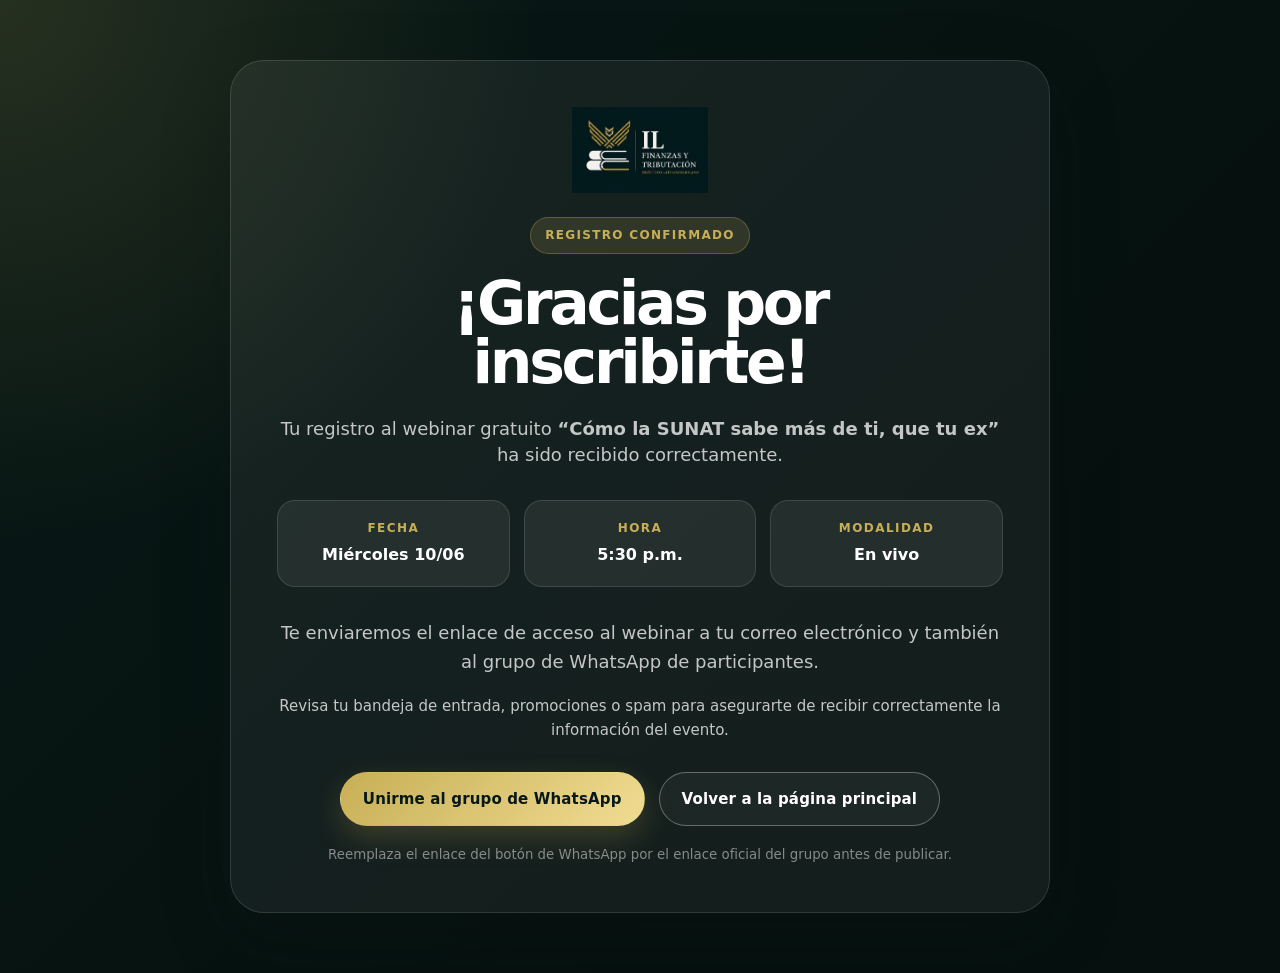
==== gracias.html @ cbd91c03 "Add files via upload" ====
<!doctype html>
<html lang="es-PE">
<head>
  <meta charset="utf-8" />
  <meta name="viewport" content="width=device-width, initial-scale=1" />
  <title>Registro confirmado | Webinar ILFT</title>
  <meta name="description" content="Gracias por registrarte al webinar gratuito del Instituto Latinoamericano de Finanzas y Tributación." />
  <meta name="theme-color" content="#071816" />
  <link rel="preload" as="image" href="assets/logo-ilft.jpeg" />
  <link rel="stylesheet" href="styles.css" />
</head>
<body class="thanks-body">
  <main class="thanks-page section-dark">
    <div class="container thanks-card">
      <img src="assets/logo-ilft.jpeg" alt="Instituto Latinoamericano de Finanzas y Tributación" class="thanks-logo" />
      <span class="success-badge">Registro confirmado</span>
      <h1>¡Gracias por inscribirte!</h1>
      <p class="lead">Tu registro al webinar gratuito <strong>“Cómo la SUNAT sabe más de ti, que tu ex”</strong> ha sido recibido correctamente.</p>
      <div class="thanks-details">
        <div><span>Fecha</span><strong>Miércoles 10/06</strong></div>
        <div><span>Hora</span><strong>5:30 p.m.</strong></div>
        <div><span>Modalidad</span><strong>En vivo</strong></div>
      </div>
      <p>Te enviaremos el enlace de acceso al webinar a tu correo electrónico y también al grupo de WhatsApp de participantes.</p>
      <p class="note">Revisa tu bandeja de entrada, promociones o spam para asegurarte de recibir correctamente la información del evento.</p>
      <div class="thanks-actions">
        <a class="btn btn-primary" href="https://wa.me/" target="_blank" rel="noopener">Unirme al grupo de WhatsApp</a>
        <a class="btn btn-outline" href="index.html">Volver a la página principal</a>
      </div>
      <small>Reemplaza el enlace del botón de WhatsApp por el enlace oficial del grupo antes de publicar.</small>
    </div>
  </main>
</body>
</html>
---- styles.css ----
:root{
  --navy:#071816;
  --navy-2:#0b2220;
  --green:#9f8e37;
  --gold:#c8af56;
  --white:#ffffff;
  --ivory:#f7f5ee;
  --muted:#c9d0cc;
  --text:#18211f;
  --soft:#e7e1d0;
  --border:rgba(200,175,86,.32);
  --shadow:0 24px 70px rgba(7,24,22,.22);
  --radius:24px;
}
*{box-sizing:border-box}
html{scroll-behavior:smooth}
body{margin:0;font-family:Inter, ui-sans-serif, system-ui, -apple-system, BlinkMacSystemFont, "Segoe UI", sans-serif;color:var(--text);background:var(--ivory);line-height:1.6}
a{color:inherit;text-decoration:none}
img{max-width:100%;display:block}
.container{width:min(1160px,calc(100% - 40px));margin-inline:auto}
.site-header {
  position: sticky;
  top: 0;
  z-index: 50;
  /* Un poco más traslúcido para potenciar el efecto blur de fondo */
  background: rgba(7, 24, 22, 0.85); 
  backdrop-filter: blur(20px);
  -webkit-backdrop-filter: blur(20px);
  /* Línea inferior sutil con el tono dorado de la marca con opacidad baja */
  border-bottom: 1px solid rgba(200, 175, 86, 0.15); 
  /* Sombra suave y profunda para dar un efecto flotante elegante */
  box-shadow: 0 4px 30px rgba(0, 0, 0, 0.25);
  transition: all 0.3s ease;
}
.header-inner {
  display: flex;
  align-items: center;
  justify-content: space-between;
  padding: 16px 0; /* Mayor altura vertical para que el logo "respire" */
  gap: 24px;
}

.brand img {
  height: 52px; /* Reducido ligeramente para mayor sutileza y sofisticación */
  width: auto;
  border-radius: 6px; /* Bordes ligeramente más redondeados para suavizar esquinas */
  transition: transform 0.3s ease;
}

.brand:hover img {
  transform: scale(1.02); /* Micro-interacción al pasar el mouse sobre el logotipo */
}

.nav {
  display: flex;
  align-items: center;
  gap: 36px; 
  color: rgba(255, 255, 255, 0.75);
  font-size: 18px; /* 👈 Súbelo aquí (estaba en 14px) */
  font-weight: 500; 
  letter-spacing: 0.04em; 
}

/* --- Efecto de línea dorada expansiva para los enlaces de menú --- */
.nav a:not(.nav-cta) {
  position: relative;
  padding: 6px 0;
  transition: color 0.3s ease;
}

.nav a:not(.nav-cta)::after {
  content: "";
  position: absolute;
  bottom: 0;
  left: 0;
  width: 0;
  height: 2px;
  background-color: var(--gold);
  transition: width 0.3s cubic-bezier(0.25, 0.46, 0.45, 0.94);
}

.nav a:not(.nav-cta):hover {
  color: var(--white);
}

.nav a:not(.nav-cta):hover::after {
  width: 100%; /* La línea se desliza suavemente de izquierda a derecha */
}

/* --- Rediseño del Botón "Registrarme" (CTA) --- */
.nav-cta {
  padding: 10px 24px !important; /* Más alargado horizontalmente (proporción áurea) */
  border: 1px solid var(--gold) !important;
  border-radius: 999px;
  color: var(--gold) !important;
  font-weight: 700;
  background: transparent;
  transition: all 0.4s cubic-bezier(0.16, 1, 0.3, 1) !important;
}

.nav-cta:hover {
  /* Transición fluida a fondo dorado con degradado */
  background: linear-gradient(135deg, var(--gold), #f0dc92) !important;
  color: var(--navy) !important; /* El texto pasa al color oscuro para excelente contraste */
  box-shadow: 0 4px 20px rgba(200, 175, 86, 0.35); /* Resplandor dorado sutil */
  transform: translateY(-2px); /* Pequeño levante que invita al clic */
}
.section{padding:96px 0}
.section-dark{background:radial-gradient(circle at top left, rgba(200,175,86,.16), transparent 34%), linear-gradient(135deg,var(--navy),#06110f 70%);color:var(--white)}
.hero{padding:96px 0 84px;min-height:calc(100vh - 86px);display:flex;align-items:center}
.hero-grid{display:grid;grid-template-columns:minmax(0,1.08fr) minmax(360px,.72fr);gap:54px;align-items:center}
.eyebrow,.section-kicker{display:inline-flex;align-items:center;gap:10px;text-transform:uppercase;letter-spacing:.13em;font-size:14x;font-weight:800;color:var(--gold);margin-bottom:18px}
h1,h2,h3,p{margin-top:0}
h1{font-size:clamp(42px,6vw,76px);line-height:.98;letter-spacing:-.055em;margin-bottom:24px;max-width:790px}
h2{font-size:clamp(30px,4vw,48px);line-height:1.08;letter-spacing:-.035em;margin-bottom:18px}
h3{font-size:20px;line-height:1.2;margin-bottom:12px}
.lead{font-size:clamp(19px,2.1vw,24px);line-height:1.45;color:rgba(255,255,255,.88);font-weight:500}
.hero-copy p:not(.lead){font-size:18px;color:rgba(255,255,255,.74);max-width:710px}
.hero-actions,.thanks-actions{display:flex;flex-wrap:wrap;gap:14px;margin-top:30px}
.btn{display:inline-flex;justify-content:center;align-items:center;min-height:52px;padding:14px 22px;border-radius:999px;font-weight:800;letter-spacing:.01em;transition:.2s ease;border:1px solid transparent;cursor:pointer;font-size:15px}
.btn-primary{background:linear-gradient(135deg,var(--gold),#f0dc92);color:#071816;box-shadow:0 12px 30px rgba(200,175,86,.22)}
.btn-primary:hover{transform:translateY(-1px);box-shadow:0 18px 38px rgba(200,175,86,.28)}
.btn-outline{border-color:rgba(255,255,255,.32);color:var(--white);background:rgba(255,255,255,.04)}
.btn-outline:hover{border-color:var(--gold);background:rgba(255,255,255,.08)}
.btn-full{width:100%}
.trust-strip{display:flex;flex-wrap:wrap;gap:10px;margin-top:34px;color:rgba(255,255,255,.72);font-size:13px;font-weight:700}
.trust-strip span{border:1px solid rgba(255,255,255,.16);border-radius:999px;padding:8px 12px;background:rgba(255,255,255,.04)}
.registration-card{background:rgba(255,255,255,.965);color:var(--text);border-radius:var(--radius);padding:30px;box-shadow:var(--shadow);border:1px solid rgba(255,255,255,.6)}
.card-badge{display:inline-flex;background:rgba(200,175,86,.16);color:#6e5b17;border:1px solid rgba(200,175,86,.3);padding:7px 11px;border-radius:999px;font-size:12px;font-weight:900;text-transform:uppercase;letter-spacing:.08em;margin-bottom:14px}
.registration-card h2{font-size:29px;margin-bottom:10px}.registration-card p{color:#55605c;margin-bottom:22px}
.form{display:grid;gap:14px}.form label{font-weight:800;font-size:13px;color:#25302d}.form input,.form select{width:100%;height:48px;margin-top:6px;border:1px solid #d8d5c9;border-radius:12px;background:#fff;padding:0 14px;font:inherit;color:#18211f;outline:none}.form input:focus,.form select:focus{border-color:var(--gold);box-shadow:0 0 0 4px rgba(200,175,86,.13)}.checkbox{display:grid!important;grid-template-columns:18px 1fr;gap:10px;align-items:start;font-weight:500!important;font-size:11.5px!important;color:#5e6763!important;line-height:1.45}.checkbox input{width:18px;height:18px;margin-top:2px;accent-color:var(--gold)}.form small{font-size:12px;color:#6d746f;text-align:center}
.two-col{display:grid;grid-template-columns:.8fr 1.2fr;gap:70px;align-items:center}.align-start{align-items:start}.body-copy p{font-size:18px;color:#4d5955}.body-copy blockquote{margin:28px 0 0;padding:22px 24px;border-left:4px solid var(--gold);background:#fff;border-radius:0 18px 18px 0;font-size:22px;line-height:1.35;font-weight:800;color:var(--navy);box-shadow:0 14px 38px rgba(7,24,22,.07)}
.section-heading{text-align:center;max-width:790px;margin:0 auto 48px}.section-heading p{font-size:18px;color:#5e6864}.cards-grid{display:grid;grid-template-columns:repeat(4,1fr);gap:18px}.info-card{background:#fff;border:1px solid #ece8dc;border-radius:22px;padding:28px;box-shadow:0 16px 36px rgba(7,24,22,.06);min-height:290px}.number{display:inline-flex;color:var(--gold);font-weight:900;letter-spacing:.12em;margin-bottom:40px}.info-card p{color:#5b6662;margin-bottom:0}
.audience-section{background:#fff}.check-list{list-style:none;margin:0;padding:0;display:grid;gap:14px}.check-list li{position:relative;background:var(--ivory);border:1px solid #ebe4d3;border-radius:16px;padding:16px 18px 16px 48px;font-weight:650}.check-list li::before{content:"✓";position:absolute;left:18px;top:16px;color:var(--gold);font-weight:900}
.speaker-section{background:linear-gradient(180deg,var(--ivory),#fff)}.speaker-card{display:grid;grid-template-columns:.85fr 1.15fr;gap:40px;background:var(--navy);color:#fff;border-radius:32px;padding:46px;box-shadow:var(--shadow);border:1px solid rgba(200,175,86,.28)}.speaker-title{color:var(--gold);font-weight:800}.speaker-main p:not(.speaker-title){color:rgba(255,255,255,.75)}.credentials{background:rgba(255,255,255,.06);border:1px solid rgba(255,255,255,.12);border-radius:22px;padding:26px}.credentials ul{margin:0;padding-left:20px;color:rgba(255,255,255,.78)}.credentials li+li{margin-top:10px}
.details-section{padding:52px 0;background:#fff}.details-grid{display:grid;grid-template-columns:repeat(4,1fr);gap:16px}.detail-box{border:1px solid #ebe4d3;border-radius:20px;padding:24px;background:var(--ivory)}.detail-box span{display:block;font-size:12px;text-transform:uppercase;letter-spacing:.12em;color:#77705f;font-weight:900;margin-bottom:6px}.detail-box strong{font-size:21px;color:var(--navy)}
.final-cta{padding:74px 0}.final-grid{display:flex;align-items:center;justify-content:space-between;gap:34px}.final-grid h2{max-width:760px}.final-grid p{max-width:670px;color:rgba(255,255,255,.74);font-size:18px}.footer{background:#050c0b;color:rgba(255,255,255,.65);padding:28px 0}.footer-inner{display:flex;align-items:center;justify-content:space-between;gap:18px}.footer img{height:46px;width:auto}.footer p{margin:0;font-size:13px}
.thanks-body{background:var(--navy)}.thanks-page{min-height:100vh;display:grid;place-items:center;padding:60px 0}.thanks-card{max-width:820px;text-align:center;background:rgba(255,255,255,.06);border:1px solid rgba(255,255,255,.12);border-radius:34px;padding:46px;box-shadow:var(--shadow)}.thanks-logo{height:86px;width:auto;margin:0 auto 24px}.success-badge{display:inline-flex;background:rgba(200,175,86,.16);border:1px solid rgba(200,175,86,.32);color:var(--gold);padding:8px 14px;border-radius:999px;text-transform:uppercase;letter-spacing:.11em;font-size:12px;font-weight:900;margin-bottom:20px}.thanks-card h1{font-size:clamp(38px,5vw,60px);margin-inline:auto}.thanks-card p{color:rgba(255,255,255,.75);font-size:18px}.thanks-details{display:grid;grid-template-columns:repeat(3,1fr);gap:14px;margin:32px 0}.thanks-details div{background:rgba(255,255,255,.07);border:1px solid rgba(255,255,255,.12);border-radius:18px;padding:18px}.thanks-details span{display:block;color:var(--gold);font-size:12px;text-transform:uppercase;letter-spacing:.12em;font-weight:900}.thanks-details strong{display:block;margin-top:4px}.note{font-size:15px!important}.thanks-actions{justify-content:center}.thanks-card small{display:block;margin-top:18px;color:rgba(255,255,255,.48)}
@media (max-width:980px){.hero-grid,.two-col,.speaker-card{grid-template-columns:1fr}.cards-grid,.details-grid{grid-template-columns:repeat(2,1fr)}.hero{padding:72px 0}.registration-card{scroll-margin-top:100px}.final-grid{align-items:flex-start;flex-direction:column}.nav{display:none}}
@media (max-width:620px){.container{width:min(100% - 28px,1160px)}.brand img{height:48px}.section{padding:68px 0}.hero{padding:58px 0}.registration-card,.speaker-card,.thanks-card{padding:24px;border-radius:22px}.cards-grid,.details-grid,.thanks-details{grid-template-columns:1fr}.info-card{min-height:auto}.footer-inner{align-items:flex-start;flex-direction:column}h1{font-size:42px}.lead{font-size:18px}.hero-actions .btn,.thanks-actions .btn{width:100%}}
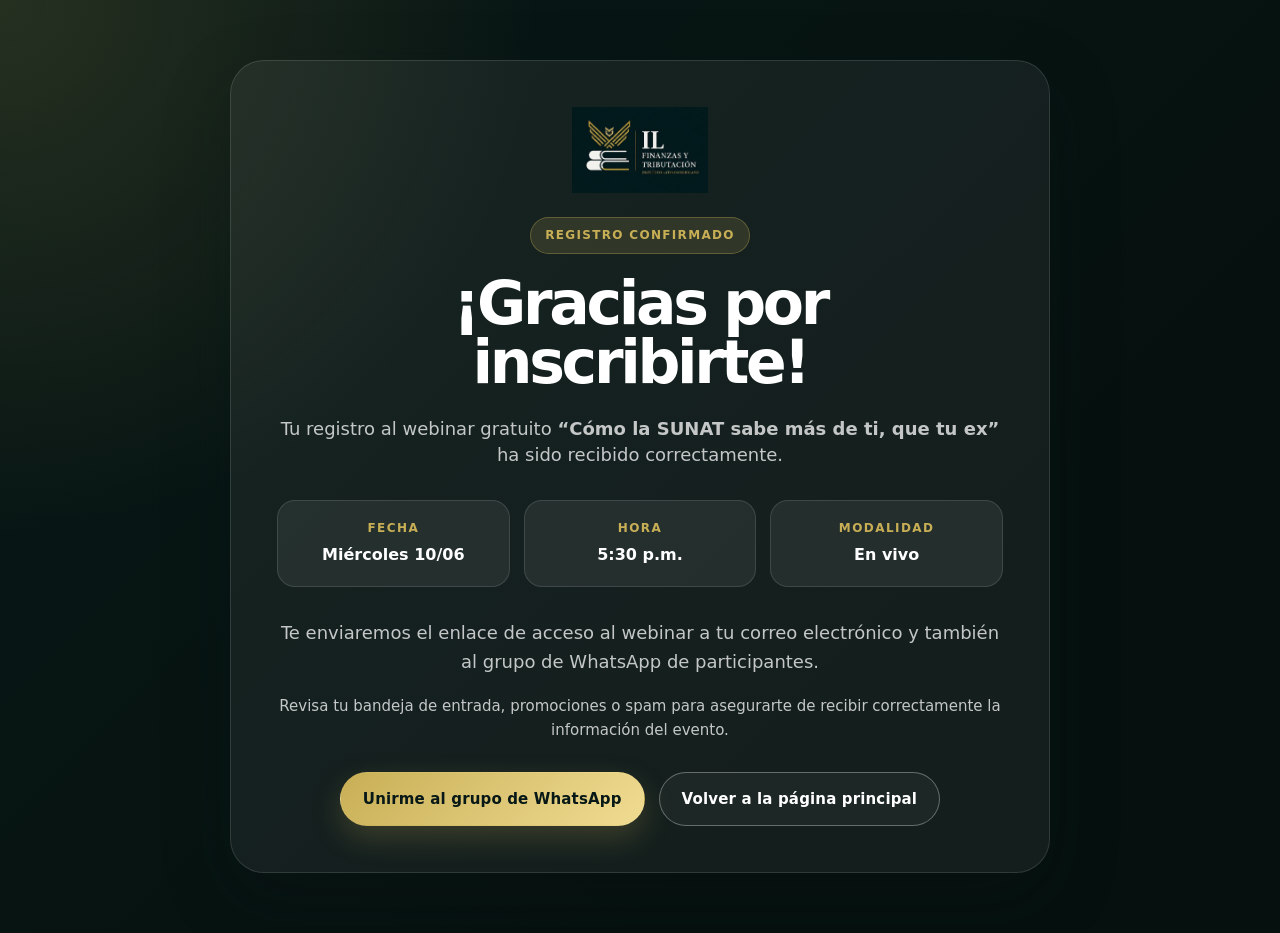
==== commit 642f36c5: "Add files via upload" ====
--- a/gracias.html
+++ b/gracias.html
@@ -24,10 +24,9 @@
       <p>Te enviaremos el enlace de acceso al webinar a tu correo electrónico y también al grupo de WhatsApp de participantes.</p>
       <p class="note">Revisa tu bandeja de entrada, promociones o spam para asegurarte de recibir correctamente la información del evento.</p>
       <div class="thanks-actions">
-        <a class="btn btn-primary" href="https://wa.me/" target="_blank" rel="noopener">Unirme al grupo de WhatsApp</a>
+        <a class="btn btn-primary" href=" https://chat.whatsapp.com/DmgClCmRumdDO6gcmDlZrR?s=sh&p=a&mlu=0" target="_blank" rel="noopener">Unirme al grupo de WhatsApp</a>
         <a class="btn btn-outline" href="index.html">Volver a la página principal</a>
       </div>
-      <small>Reemplaza el enlace del botón de WhatsApp por el enlace oficial del grupo antes de publicar.</small>
     </div>
   </main>
 </body>
